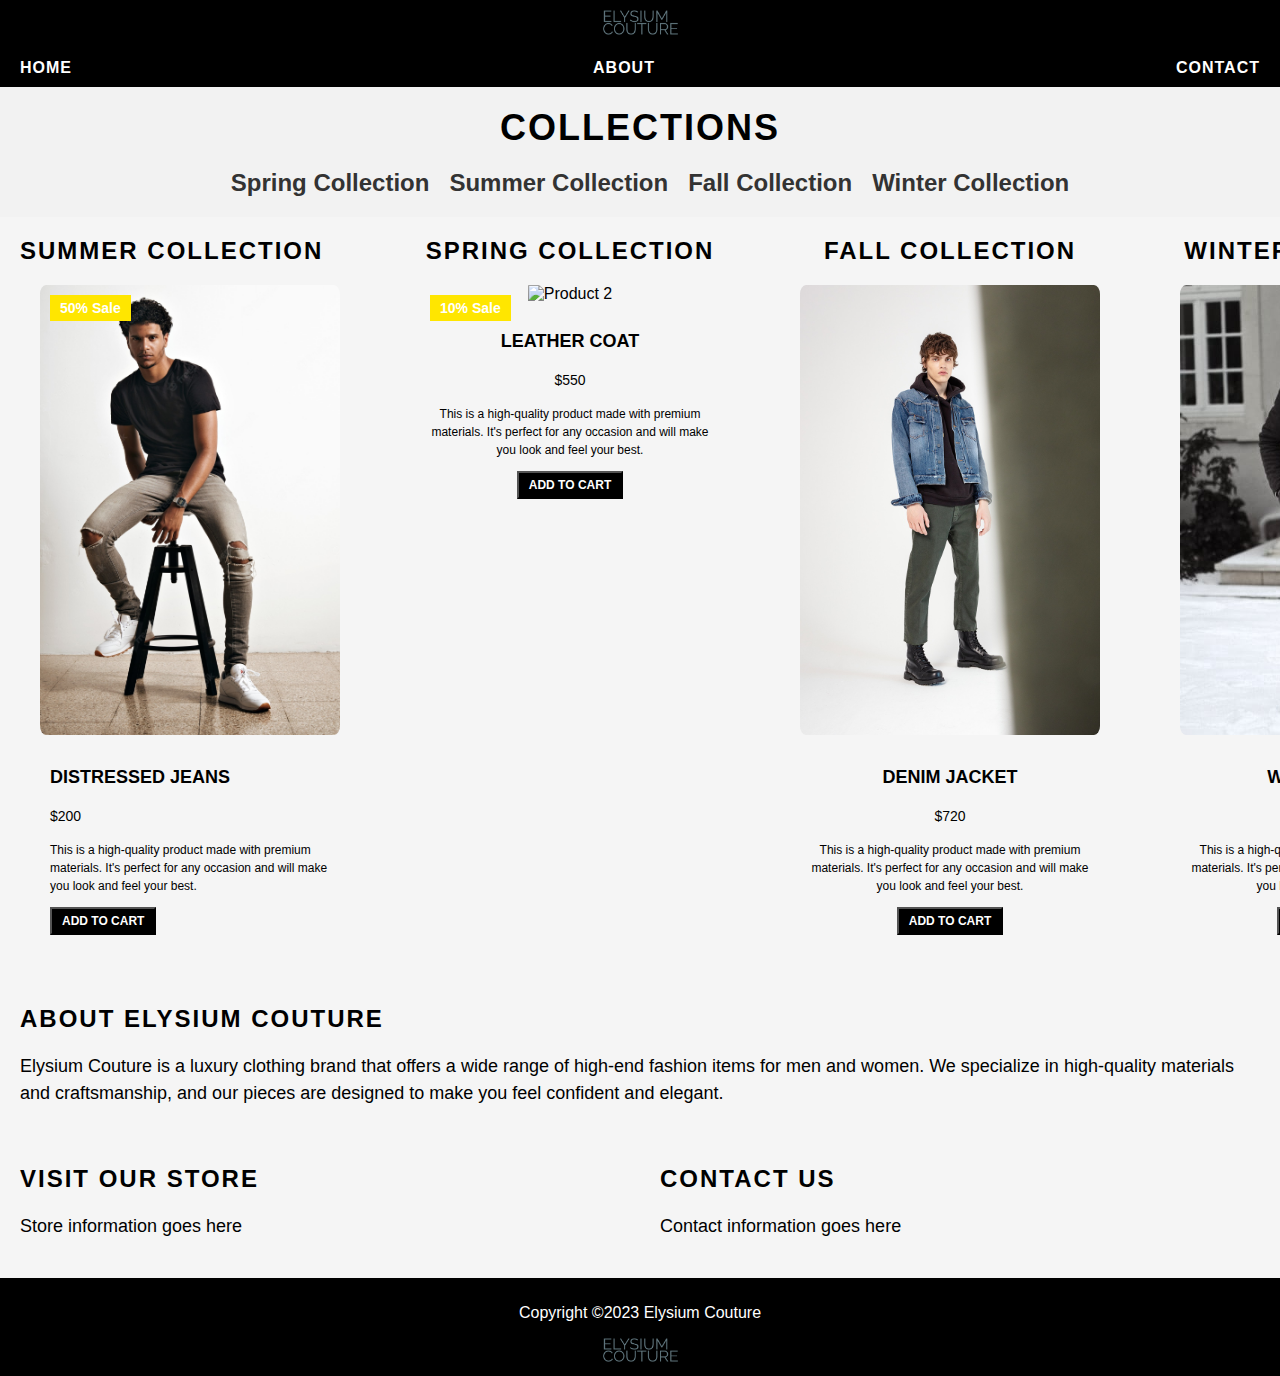
==== index.html @ 0f17696c "Add files via upload" ====
<!DOCTYPE html>
<html>
<head>
  <title>Elysium Couture</title>
  <link rel="stylesheet" type="text/css" href="style.css">
</head>
<body>
    <header>
        <img src="elysium-couture-logo(wb).png" alt="Brand Logo" class="brand-logo">
        <nav>
            <ul>
                <li><a href="#">Home</a></li>
                <li><a href="#">About</a></li>
                <li><a href="#">Contact</a></li>
            </ul>
        </nav>
    </header>
    

  <section id="collections">
    <h2>Collections</h2>
    <ul>
      <li><a href="#spring-collection">Spring Collection</a></li>
      <li><a href="#summer-collection">Summer Collection</a></li>
      <li><a href="#fall-collection">Fall Collection</a></li>
      <li><a href="#winter-collection">Winter Collection</a></li>
    </ul>
  </section>
  <div class="clothes">
  <section id="summer-collection">
    <h2>Summer Collection</h2>
    <div class="product-container">
      <img class="product-image" src="product1.jpg" alt="Product 1">
      <span class="sale-text">50% Sale</span>
      <div class="product-info">
        <h3 class="product-name">Distressed Jeans</h3>
        <p class="product-price">$200</p>
        <p class="product-description">This is a high-quality product made with premium materials. It's perfect for any occasion and will make you look and feel your best.</p>
        <button class="product-button">Add to Cart</button>
      </div>
    </div>
  </section>
  <section class="spring-collection">
    <h2>Spring Collection</h2>
    <div class="product-container">
      <img class="product-image" src="product2.jpg" alt="Product 2">
      <span class="sale-text">10% Sale</span>
      <div class="product-info">
        <h3 class="product-name">Leather Coat</h3>
        <p class="product-price">$550</p>
        <p class="product-description">This is a high-quality product made with premium materials. It's perfect for any occasion and will make you look and feel your best.</p>
        <button class="product-button">Add to Cart</button>
      </div>
    </div>
</section>
<section class="fall-collection">
    <h2>Fall Collection</h2>
    <div class="product-container">
      <img class="product-image" src="product3.jpg" alt="Product 3">
      <div class="product-info">
        <h3 class="product-name">Denim jacket</h3>
        <p class="product-price">$720</p>
        <p class="product-description">This is a high-quality product made with premium materials. It's perfect for any occasion and will make you look and feel your best.</p>
        <button class="product-button">Add to Cart</button>
      </div>
    </div>
</section>
<section class="winter-collection">
    <h2>Winter Collection</h2>
    <div class="product-container">
      <img class="product-image" src="product4.jpg" alt="Product 3">
      <div class="product-info">
        <h3 class="product-name">Winter Coat</h3>
        <p class="product-price">$1120</p>
        <p class="product-description">This is a high-quality product made with premium materials. It's perfect for any occasion and will make you look and feel your best.</p>
        <button class="product-button">Add to Cart</button>
      </div>
    </div>
</section>
</div>
<section id="about">
  <h2>About Elysium Couture</h2>
  <p>Elysium Couture is a luxury clothing brand that offers a wide range of high-end fashion items for men and women. We specialize in high-quality materials and craftsmanship, and our pieces are designed to make you feel confident and elegant.</p>

</section>
  <div class="container">
    <section class="store-section">
        <h2>Visit Our Store</h2>
        <p>Store information goes here</p>
    </section>
    <section class="contact-section">
      <h2>Contact Us</h2>
      <p>Contact information goes here</p>
    </section>
</div>




  <footer>
    <p>Copyright &copy;2023 Elysium Couture</p>
    <img src="elysium-couture-logo(wb).png" alt="Elysium Couture logo" class = "footer-img" >
  </footer>
</body>
</html>
---- style.css ----
/* Add background image to the body */
body {
    background-image: url(bg-image.jpg);
    background-size: cover;
  }
  
 /* Global styles */
/* Global styles */
body {
    font-family: 'Open Sans', sans-serif;
    margin: 0;
    padding: 0;
    background-color: #F5F5F5;
  }
  h1, h2, h3 {
    font-family: 'Montserrat', sans-serif; /* change from Open-Sans */
    font-weight: bold; /* make it bold */
    text-transform: uppercase; /* make it uppercase */
  }
  section#about img {
    width: 200px; /* reduced width to 200px */
    height: auto;
  }
  section#about img {
    max-width: 200px; /* max width to 200px */
  }
  section#about img {
    box-shadow: none; /* remove shadow from image */
  }
  section#about img {
    box-shadow: 0 0 0 transparent; /* remove shadow from image */
  }
  .brand-logo {
    width: 75px; /* Reduce the width of the image */
    height: auto; /* Keep the aspect ratio of the image */
  }

  .container {
    display: flex;
    justify-content: left; /* center the elements horizontally */
    align-items: left; /* center the elements vertically */
  }
  .store-section, .contact-section {
    align-items: left;
    flex: 1;
}

  /* Header styles */
  .product-button {
    background-color: #ffffff; /* change the background color */
    color: #fff; /* change the text color */
    border-radius: 30px; /* round the edges */
    padding: 10px 20px; /* adjust the padding */
    font-size: 18px; /* change the font size */
    font-weight: bold; /* make the text bold */
    text-transform: uppercase; /* make the text uppercase */
    box-shadow: 2px 2px 2px #000000; /* add a box-shadow */
    transition: all 0.3s ease; /* add a transition */
  }
  
  .product-button:hover {
 /* change the background color on hover */
    color: #fff; /* change the text color on hover */
    cursor: pointer; /* change the cursor on hover */
  }
  .product-button {
    background-color: #000000; /* change the background color to match the website's primary color */
    color: #fff; /* change the text color to match the website's text color */
    font-family: 'Montserrat', sans-serif; /* change the font-family to match the website's font */
    font-size: 18px; /* change the font size to match the website's font size */
    padding: 10px 20px; /* adjust the padding to match the website's padding */
    border-radius: 0; /* remove the border-radius to match the website's button style */
    text-transform: uppercase; /* make the text uppercase to match the website's button style */
  }
  .product-button {
    background-color: #000000; /* changed from blue #66A2D8 to #000000 for black color */
    color: #fff; /* change the text color to white */
    font-size: 18px; /* maintain the font size */
    padding: 10px 20px; /* maintain the padding */
    border-radius: 0; /* maintain the border-radius */
    text-transform: uppercase;
    box-shadow: none; /* remove the box-shadow */ /* maintain the text-transform */
  }
  

  
  header{
    background-color: #000000; /* same background color */
    padding: 10px;
    color: #FFFFFF;
    text-align: center;
    box-shadow: none;
    
  }
  
  header h1 {
    margin: 0;
    font-size: 36px;
    text-shadow: 2px 2px 2px #000000;
    letter-spacing: 2px;
  }
  header h1, header nav ul li a {
    color: #FFFFFF; /* change color from #FFFFFF to black */
  }
  
  header nav {
    text-align: right;
    margin-top: 20px;
  }
  
  header nav ul {
    list-style-type: none;
    margin: 0;
    padding: 0;
    display: flex;
    justify-content: space-between;
    align-items: center;
  }
  
  header nav ul li {
    font-size: 16px;
    text-transform: uppercase;
    letter-spacing: 1px;
  }
  
  header nav ul li a {
    color: #FFFFFF;
    padding: 10px;
  }
  

  
  /* Section styles */
  section {
    padding: 20px;
  }
  
  section h2 {
    margin-top: 0;
    font-size: 24px;
    text-transform: uppercase;
    letter-spacing: 2px;
  }
  
  section p {
    line-height: 1.5;
    font-size: 18px;
  }
  
  section img {
    max-width: 100%;
    border-radius: 2%;
    box-shadow: 2px 2px 2px #000000;
  }
  
  /* Footer styles */
  footer{
    background-color: #000000; /* changed from #66A2D8 to #000000 for black color */
    padding: 10px;
    color: #FFFFFF;
    text-align: center;
    box-shadow: 2px 2px 2px #000000;
  }
  footer h1, footer nav ul li a {
    color: #FFFFFF; /* change color from #FFFFFF to black */
  }
  .footer-img {
    width: 75px; /* Reduce the width of the image */
    height: auto;
}




  /* Link styles */
  a {
    color: #000;
    text-decoration: none;
  }
  
  a:hover {
    text-decoration: underline;
  }
  .product-container {
    width: 300px; /* reduced width of container */
    margin: 20px;
  }
  
  .product-image {
    width: 100%; /* image will be scaled to the width of container */
    height: auto;
    box-shadow: none;
  }
 
  

  
  .product-info {
    padding: 10px;
  }
  
  .product-name {
    font-size: 18px; /* smaller font size for product name */
  }
  
  .product-price {
    font-size: 14px; /* smaller font size for product price */
  }
  
  .product-description {
    font-size: 12px; /* smaller font size for product description */
  }
  
  .product-button {
    padding: 5px 10px; /* smaller padding for button */
    font-size: 12px; /* smaller font size for button */
  }

  .collection-title {
    font-size: 18px;
    font-family: 'Open Sans', sans-serif;
}
.collection {
    background-color: #ffffff;
    color: #333333;
}
.product-container {
    position: relative; /* set the container to be relative */
}

.product-image {
    width: 100%; /* make the image take up the full width of the container */
}

.sale-text {
    position: absolute; /* set the text to be absolute */
    top: 10px; /* position the text 10px from the top of the container */
    left: 10px; /* position the text 10px from the left of the container */
    color: #fff; /* set the text color to white */
    background-color: #ffe600; /* set the background color to red */
    padding: 5px 10px; /* add some padding to the text */
    font-size: 14px; /* set the font size */
    font-weight: bold; /* set the font weight to bold */
    z-index: 1; /* set the z-index to be higher than the image */
}
.spring-collection, .summer-collection, .fall-collection, .winter-collection{
    flex: 0;
    text-align: center; /* set the flex property to 1 to make the sections take up equal space */
  }

  .clothes {
    display: flex; /* change the display property to flex */
  }
  #collections {
    padding: 20px;
    background-color: #f2f2f2;
    
}

/* Style the collection headings */
#collections h2 {
    font-size: 36px;
    font-weight: bold;
    text-align: center;
    margin-bottom: 20px;
    font-family: 'Open Sans', sans-serif;
}

/* Style the collection list items */
#collections li {
    display: inline-block;
    margin-right: 20px;
}


/* Style the links within the collection list items */
#collections li a {
    text-decoration: none;
    font-family: 'Open Sans', sans-serif;
    font-size: 24px;
    color: #333;
}

/* Add a hover effect to the links */
#collections li a:hover {
    text-decoration: underline;
}

/* Style the individual collection sections */
.collection {
    margin-top: 50px;
}
ul {
    font-family: 'Open Sans', sans-serif;
    margin: 0 auto;
    display: flex;
    align-items: center;
    justify-content: center;
    font-weight: bold;
}
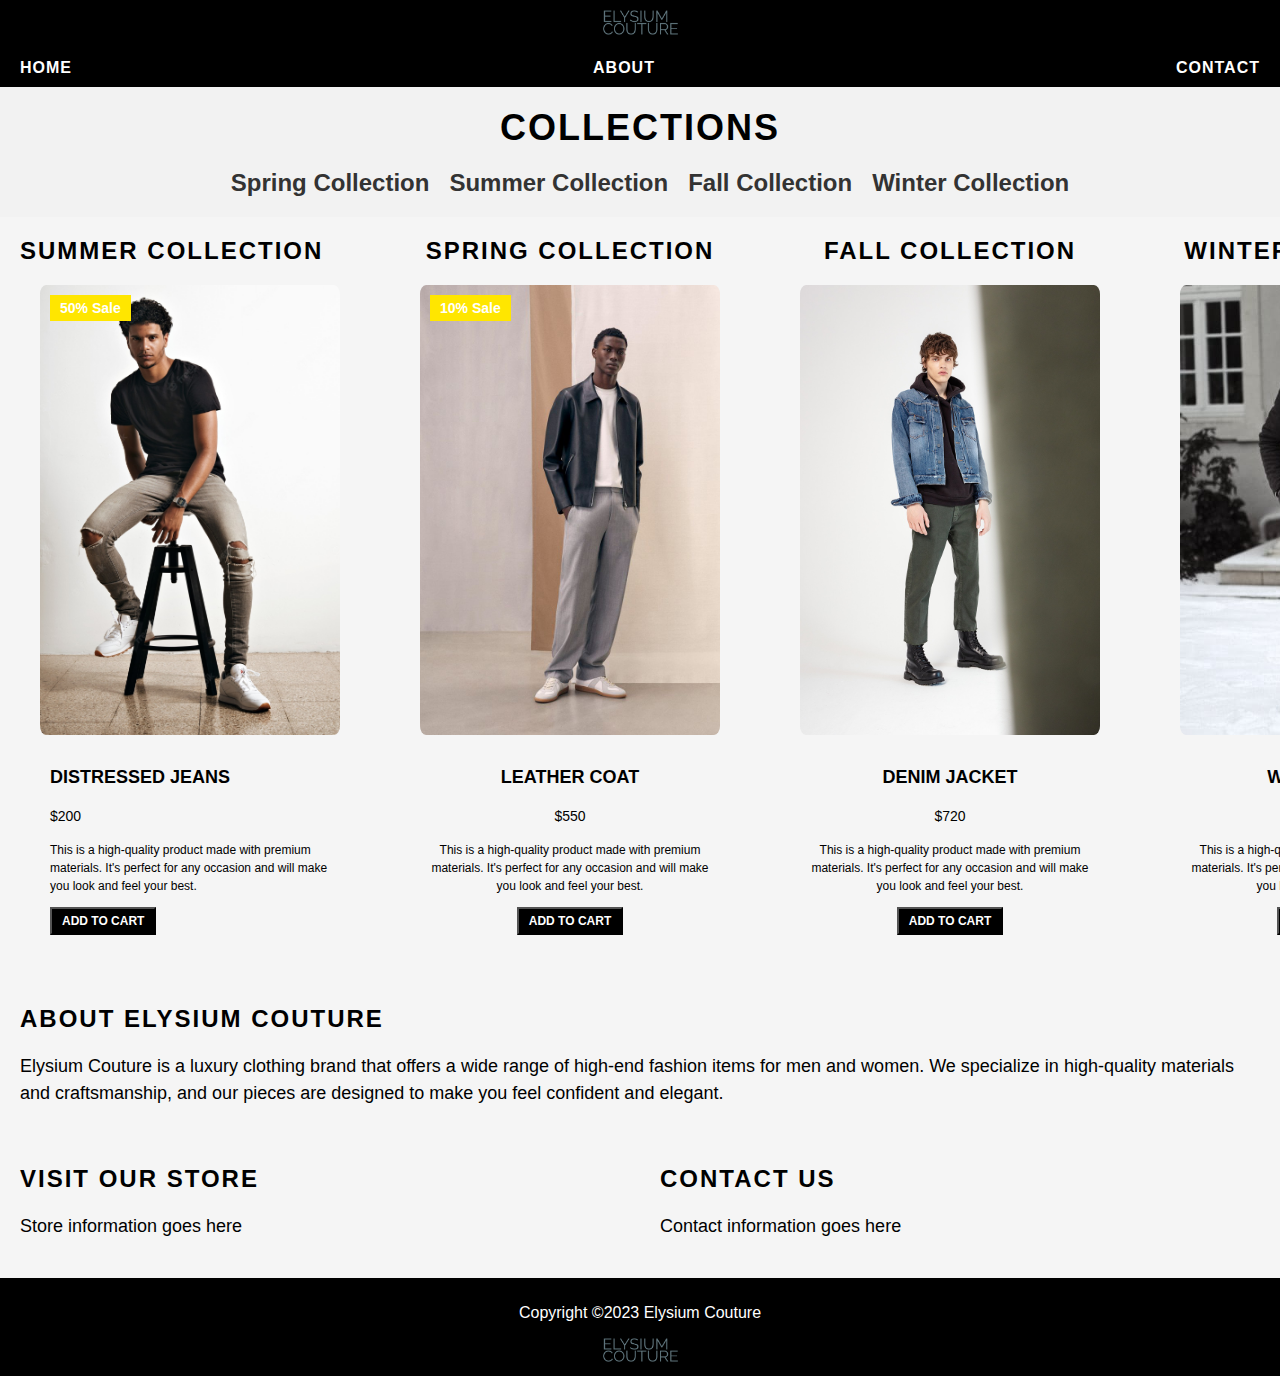
==== commit a18b9d1d: "Add files via upload" ====
--- a/index.html
+++ b/index.html
@@ -1,6 +1,7 @@
 <!DOCTYPE html>
 <html>
 <head>
+  <meta name="viewport" content="width=device-width, initial-scale=1.0">
   <title>Elysium Couture</title>
   <link rel="stylesheet" type="text/css" href="style.css">
 </head>
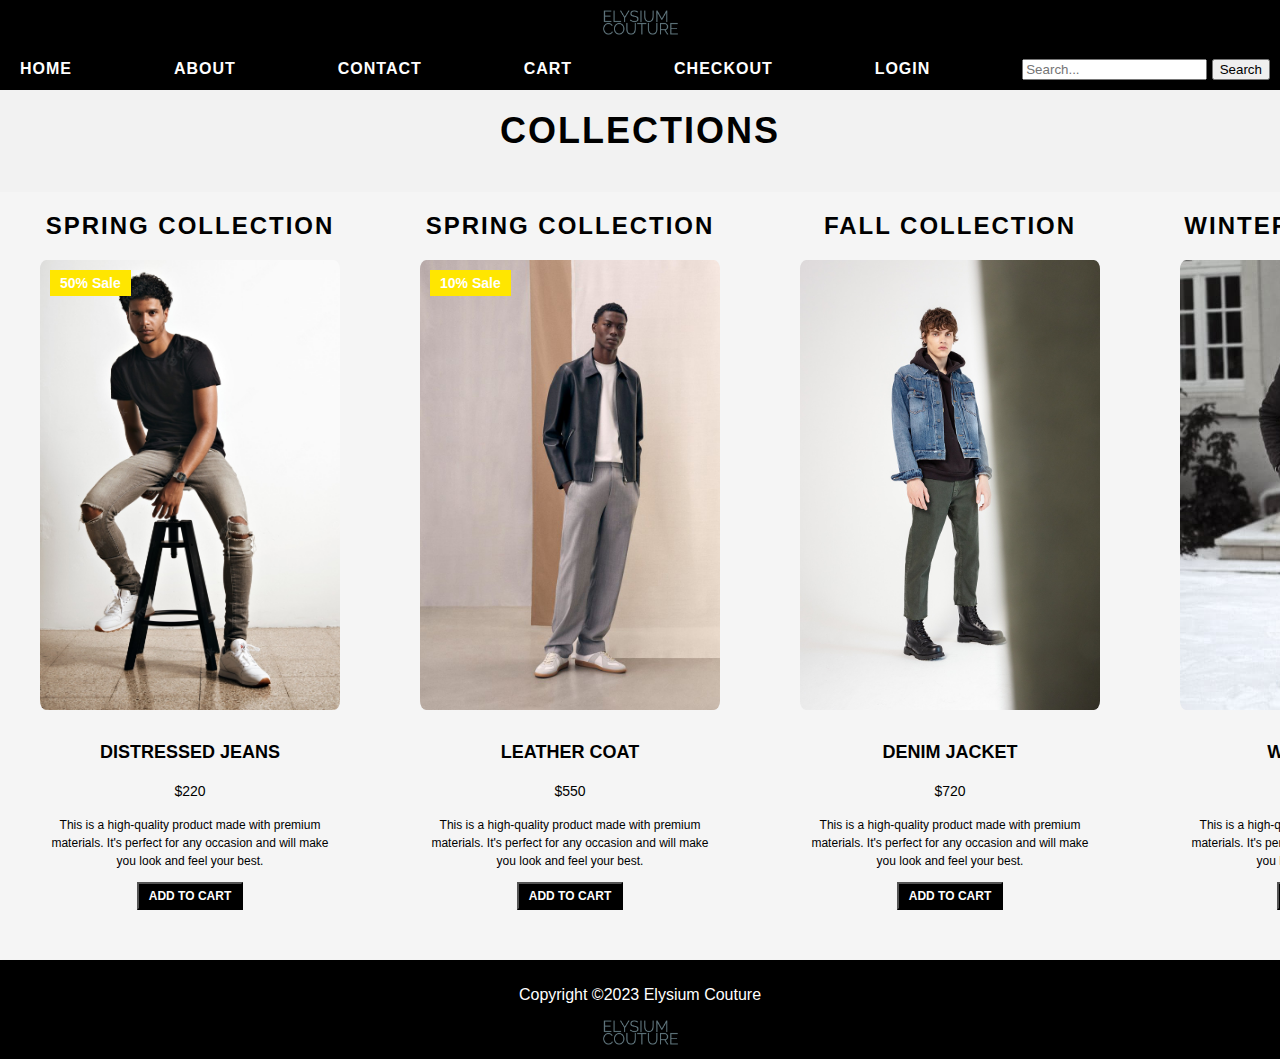
==== commit 73d37005: "Add files via upload" ====
--- a/index.html
+++ b/index.html
@@ -4,42 +4,46 @@
   <meta name="viewport" content="width=device-width, initial-scale=1.0">
   <title>Elysium Couture</title>
   <link rel="stylesheet" type="text/css" href="style.css">
+  <script src="func.js"></script>
 </head>
 <body>
-    <header>
-        <img src="elysium-couture-logo(wb).png" alt="Brand Logo" class="brand-logo">
-        <nav>
-            <ul>
-                <li><a href="#">Home</a></li>
-                <li><a href="#">About</a></li>
-                <li><a href="#">Contact</a></li>
-            </ul>
-        </nav>
-    </header>
-    
+  <header>
+    <img src="elysium-couture-logo(wb).png" alt="Brand Logo" class="brand-logo">
+    <nav>
+        <ul>
+            <li><a href="#">Home</a></li>
+            <li><a href="about.html">About</a></li>
+            <li><a href="contact.html">Contact</a></li>
+            <li><a href="atc.html">Cart <span id="cart-count"></span></a></li>
+            <li><a href="checkout.html">Checkout</a></li>
+            <li><a href="login.html">Login</a></li>
+            <form class="search-form">
+              <input class="search-input" type="text" placeholder="Search...">
+              <button class="search-button" type="submit">Search</button>
+            </form>
+        </ul>
+    </nav>
+</header>
 
   <section id="collections">
     <h2>Collections</h2>
-    <ul>
-      <li><a href="#spring-collection">Spring Collection</a></li>
-      <li><a href="#summer-collection">Summer Collection</a></li>
-      <li><a href="#fall-collection">Fall Collection</a></li>
-      <li><a href="#winter-collection">Winter Collection</a></li>
-    </ul>
+
   </section>
+  <div id="cart-items"></div>
+
   <div class="clothes">
-  <section id="summer-collection">
-    <h2>Summer Collection</h2>
-    <div class="product-container">
-      <img class="product-image" src="product1.jpg" alt="Product 1">
-      <span class="sale-text">50% Sale</span>
-      <div class="product-info">
-        <h3 class="product-name">Distressed Jeans</h3>
-        <p class="product-price">$200</p>
-        <p class="product-description">This is a high-quality product made with premium materials. It's perfect for any occasion and will make you look and feel your best.</p>
-        <button class="product-button">Add to Cart</button>
+    <section class="spring-collection">
+      <h2>Spring Collection</h2>
+      <div class="product-container">
+        <img class="product-image" src="product1.jpg" alt="Product 2">
+        <span class="sale-text">50% Sale</span>
+        <div class="product-info">
+          <h3 class="product-name">Distressed Jeans</h3>
+          <p class="product-price">$220</p>
+          <p class="product-description">This is a high-quality product made with premium materials. It's perfect for any occasion and will make you look and feel your best.</p>
+          <button class="product-button">Add to Cart</button>
+        </div>
       </div>
-    </div>
   </section>
   <section class="spring-collection">
     <h2>Spring Collection</h2>
@@ -62,6 +66,8 @@
         <h3 class="product-name">Denim jacket</h3>
         <p class="product-price">$720</p>
         <p class="product-description">This is a high-quality product made with premium materials. It's perfect for any occasion and will make you look and feel your best.</p>
+
+ 
         <button class="product-button">Add to Cart</button>
       </div>
     </div>
@@ -79,25 +85,6 @@
     </div>
 </section>
 </div>
-<section id="about">
-  <h2>About Elysium Couture</h2>
-  <p>Elysium Couture is a luxury clothing brand that offers a wide range of high-end fashion items for men and women. We specialize in high-quality materials and craftsmanship, and our pieces are designed to make you feel confident and elegant.</p>
-
-</section>
-  <div class="container">
-    <section class="store-section">
-        <h2>Visit Our Store</h2>
-        <p>Store information goes here</p>
-    </section>
-    <section class="contact-section">
-      <h2>Contact Us</h2>
-      <p>Contact information goes here</p>
-    </section>
-</div>
-
-
-
-
   <footer>
     <p>Copyright &copy;2023 Elysium Couture</p>
     <img src="elysium-couture-logo(wb).png" alt="Elysium Couture logo" class = "footer-img" >
